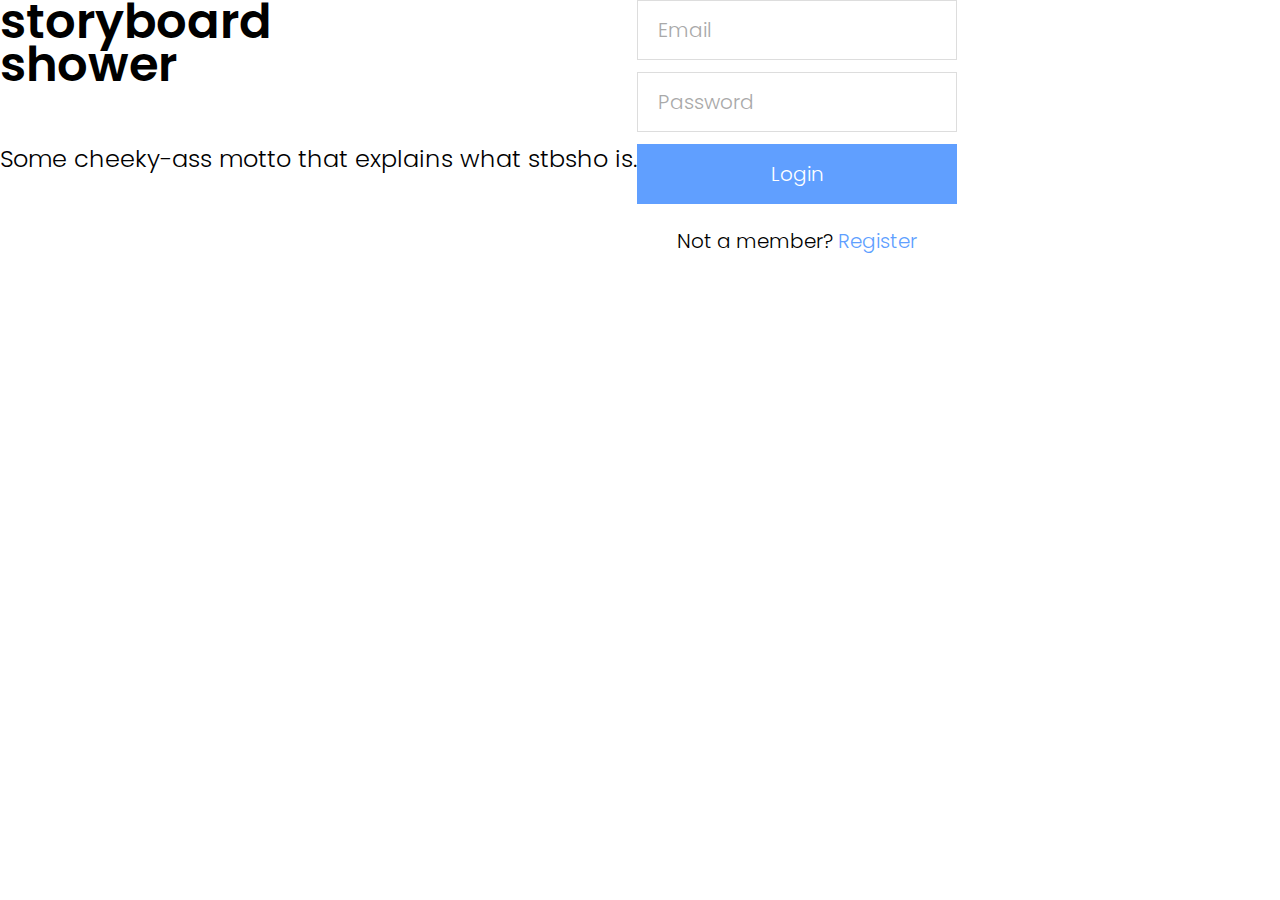
==== src/index.html @ 1dfa5d43 "Title and motto" ====
<html>
	<head>
		<title>Storyboard Shower</title>

		<link href="css/homepage.css" rel="stylesheet" />
	</head>
	<body>
		<div id="content">
			<div>
				<div id="title">
					storyboard<br/>shower
				</div>
				<div class="global-h3">
					Some cheeky-ass motto that explains what stbsho is.
				</div>
			</div>
			<div>
				<form id="login-form">
					<input 
						class="global-text-input global-h4" 
						type="text" placeholder="Email"
					/>
					<input 
						class="global-text-input global-h4" 
						type="password" placeholder="Password"
					/>
					<input
						class="global-button-accent global-h4"
						type="submit" value="Login" 
					/>
				</form>
				<div id="register-link" class="global-h4">
					Not a member?
					<a href="register.html">
						Register
					</a>
				</div>
			</div>
		</div>
	</body>
</html>
---- src/css/homepage.css ----
@import url(./global.css);

#content {
	display: flex;
}

#title {
	font-size: 48px;
	font-weight: 600;
	line-height: 0.9;
	padding-bottom: 55px;
}

#login-form {
	display: flex;
	flex-direction: column;
}

#login-form input {
	width: 320px;
	height: 60px;
	margin-bottom: 12px;
}

#register-link {
	padding-top: 10px;
	text-align: center;
}
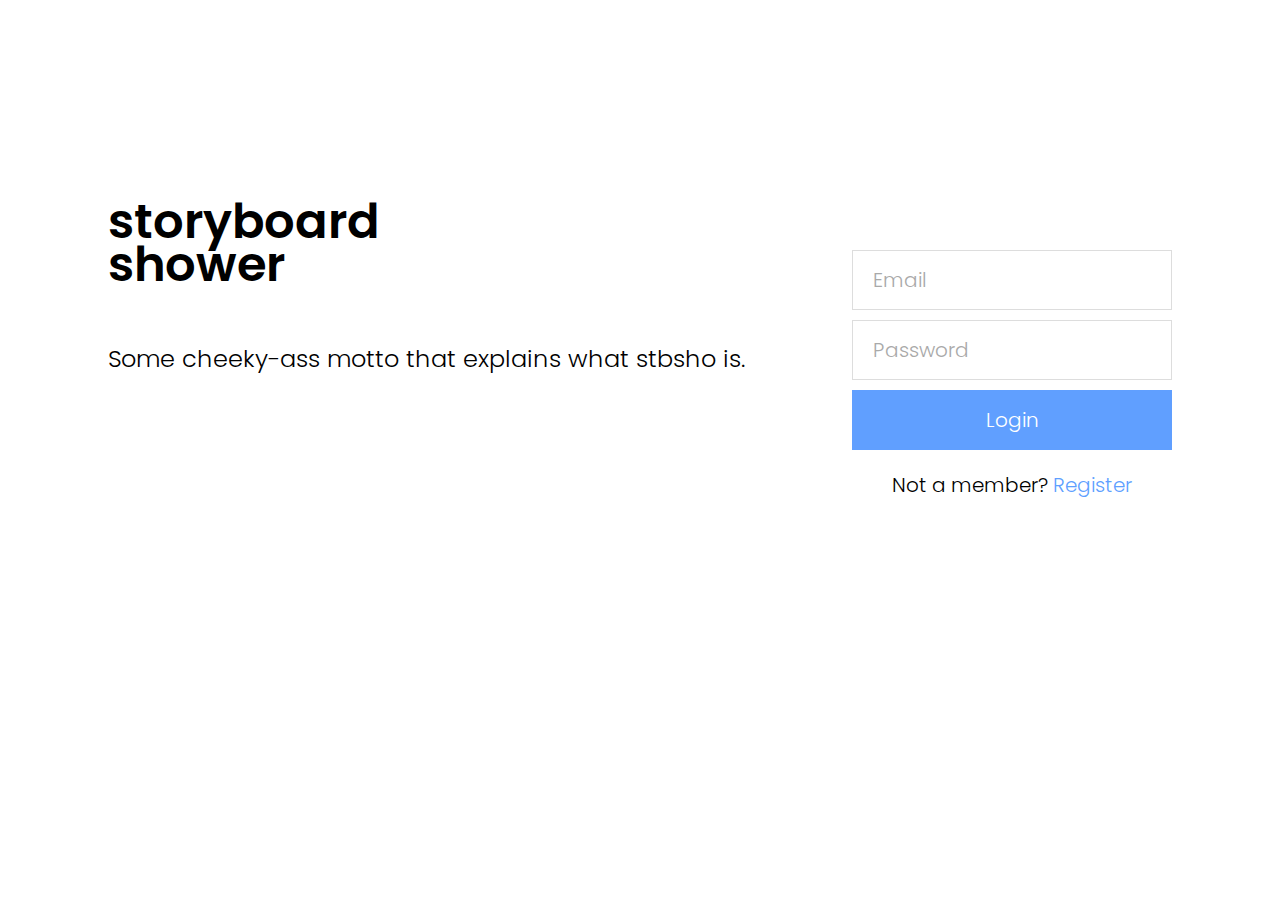
==== commit abc6cbc2: "Complete version list" ====
--- a/src/index.html
+++ b/src/index.html
@@ -25,7 +25,7 @@
 						type="password" placeholder="Password"
 					/>
 					<input
-						class="global-button-accent global-h4"
+						class="global-button global-button-accent global-h4"
 						type="submit" value="Login" 
 					/>
 				</form>
--- a/src/css/homepage.css
+++ b/src/css/homepage.css
@@ -2,16 +2,17 @@
 
 #content {
 	display: flex;
+	justify-content: space-evenly;
+	padding-top: 200px;
 }
 
 #title {
 	font-size: 48px;
-	font-weight: 600;
-	line-height: 0.9;
 	padding-bottom: 55px;
 }
 
 #login-form {
+	padding-top: 50px;
 	display: flex;
 	flex-direction: column;
 }
@@ -19,7 +20,7 @@
 #login-form input {
 	width: 320px;
 	height: 60px;
-	margin-bottom: 12px;
+	margin-bottom: 10px;
 }
 
 #register-link {
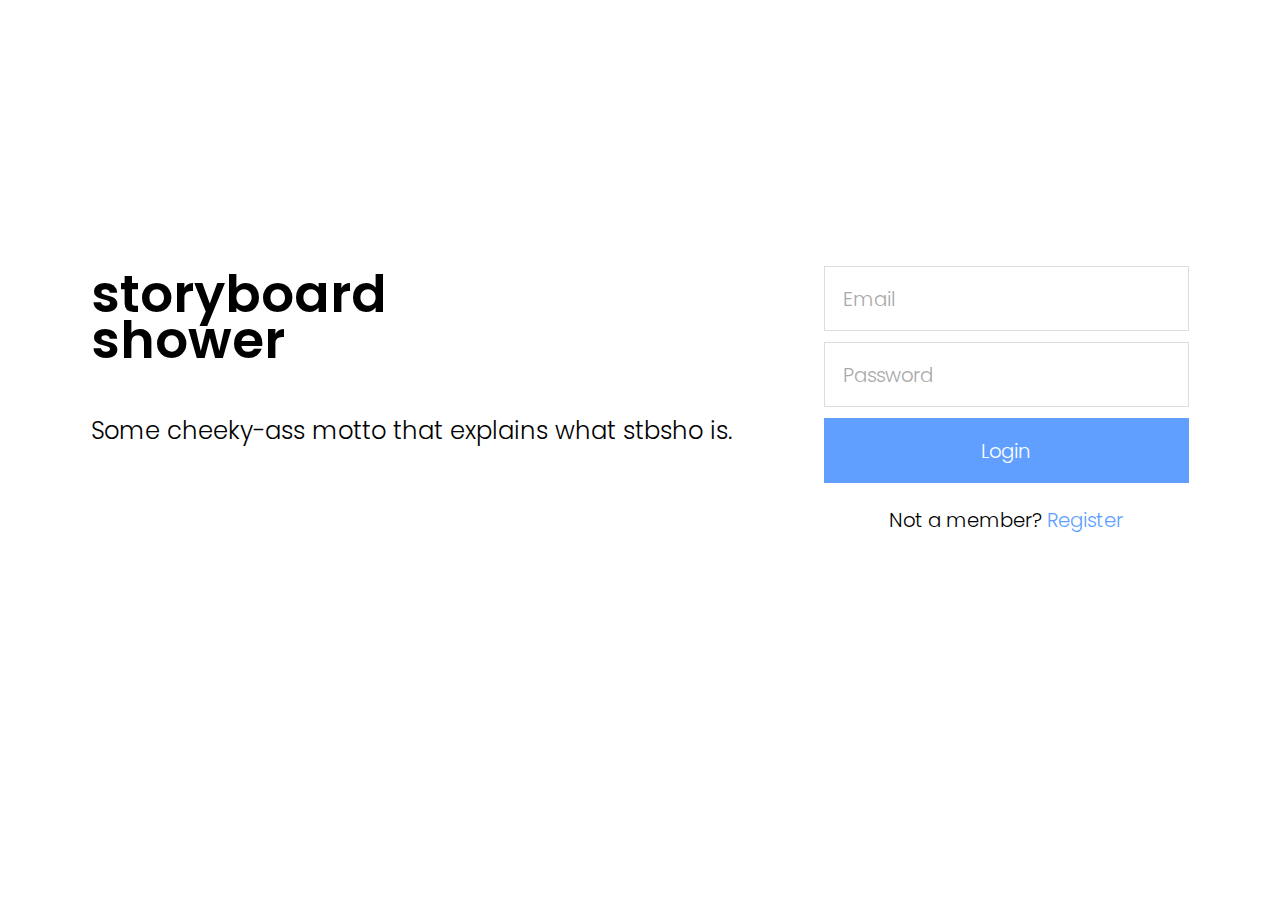
==== commit 30d5facc: "Basic login and redirection" ====
--- a/src/index.html
+++ b/src/index.html
@@ -1,41 +1,89 @@
 <html>
 	<head>
 		<title>Storyboard Shower</title>
-
 		<link href="css/homepage.css" rel="stylesheet" />
 	</head>
 	<body>
-		<div id="content">
-			<div>
-				<div id="title">
-					storyboard<br/>shower
+	</body>
+
+	<script>
+
+		const loggedPage = "./storyboards.html";
+
+		// If the session has AccessToken then go to storyboards.html
+		const accessToken = window.sessionStorage.getItem("AccessToken");
+		if (accessToken) {
+			window.location = loggedPage;
+		}
+
+		const pageTemplate = `
+			<div id="content">
+				<div>
+					<div id="title">
+						storyboard<br/>shower
+					</div>
+					<div class="global-h3">
+						Some cheeky-ass motto that explains what stbsho is.
+					</div>
 				</div>
-				<div class="global-h3">
-					Some cheeky-ass motto that explains what stbsho is.
+				<div>
+					<div id="login-form">
+						<input 
+							class="global-text-input global-h4 large-text-input" 
+							type="text" placeholder="Email"
+							id="login-email"
+						/>
+						<input 
+							class="global-text-input global-h4 large-text-input" 
+							type="password" placeholder="Password" 
+							id="login-password"
+						/>
+						<input
+							class="global-button global-button-accent global-h4"
+							type="submit" value="Login" id="login-button"
+						/>
+					</div>
+					<div id="register-link" class="global-h4">
+						Not a member?
+						<a href="register.html">
+							Register
+						</a>
+					</div>
 				</div>
 			</div>
-			<div>
-				<form id="login-form">
-					<input 
-						class="global-text-input global-h4" 
-						type="text" placeholder="Email"
-					/>
-					<input 
-						class="global-text-input global-h4" 
-						type="password" placeholder="Password"
-					/>
-					<input
-						class="global-button global-button-accent global-h4"
-						type="submit" value="Login" 
-					/>
-				</form>
-				<div id="register-link" class="global-h4">
-					Not a member?
-					<a href="register.html">
-						Register
-					</a>
-				</div>
-			</div>
-		</div>
-	</body>
+		`;
+
+		document.body.innerHTML = pageTemplate;
+
+		const loginBtnElem = document.getElementById("login-button");
+		loginBtnElem.onclick = event => {
+			const emailElem = document.getElementById("login-email");
+			const passwordElem = document.getElementById("login-password");
+			login(emailElem.value, passwordElem.value)
+			.then(() => {
+				window.location = loggedPage;
+			})
+		}
+
+		function login(email, password) {
+			const body = {
+				"email": email, 
+				"password": password,
+			}
+			const apiUrl = "https://04uc18437f.execute-api.eu-west-1.amazonaws.com/auth/login"
+			return fetch(apiUrl, {
+				method: "POST",
+				headers: {
+					"Content-Type": "application/json",
+				},
+				body: JSON.stringify(body),
+			})
+			.then(res => res.json())
+			.then(json => {
+				for (let key in json) {
+					window.sessionStorage.setItem(key, json[key]);
+				}
+			});
+		}
+	</script>
 </html>--- a/src/css/homepage.css
+++ b/src/css/homepage.css
@@ -1,29 +1,34 @@
 @import url(./global.css);
 
 #content {
+	height: 80%;
 	display: flex;
 	justify-content: space-evenly;
-	padding-top: 200px;
+	align-items: center;
 }
 
 #title {
-	font-size: 48px;
-	padding-bottom: 55px;
+	font-size: 3.4rem;
+	padding-bottom: 3.2rem;
 }
 
 #login-form {
-	padding-top: 50px;
+	padding-top: 5.3rem;
 	display: flex;
 	flex-direction: column;
 }
 
 #login-form input {
-	width: 320px;
-	height: 60px;
-	margin-bottom: 10px;
+	width: 24rem;
+	height: 4.3rem;
+	margin-bottom: 0.7rem;
 }
 
 #register-link {
-	padding-top: 10px;
+	padding-top: 0.7rem;
 	text-align: center;
+}
+
+.large-text-input {
+	padding: 1.2rem;
 }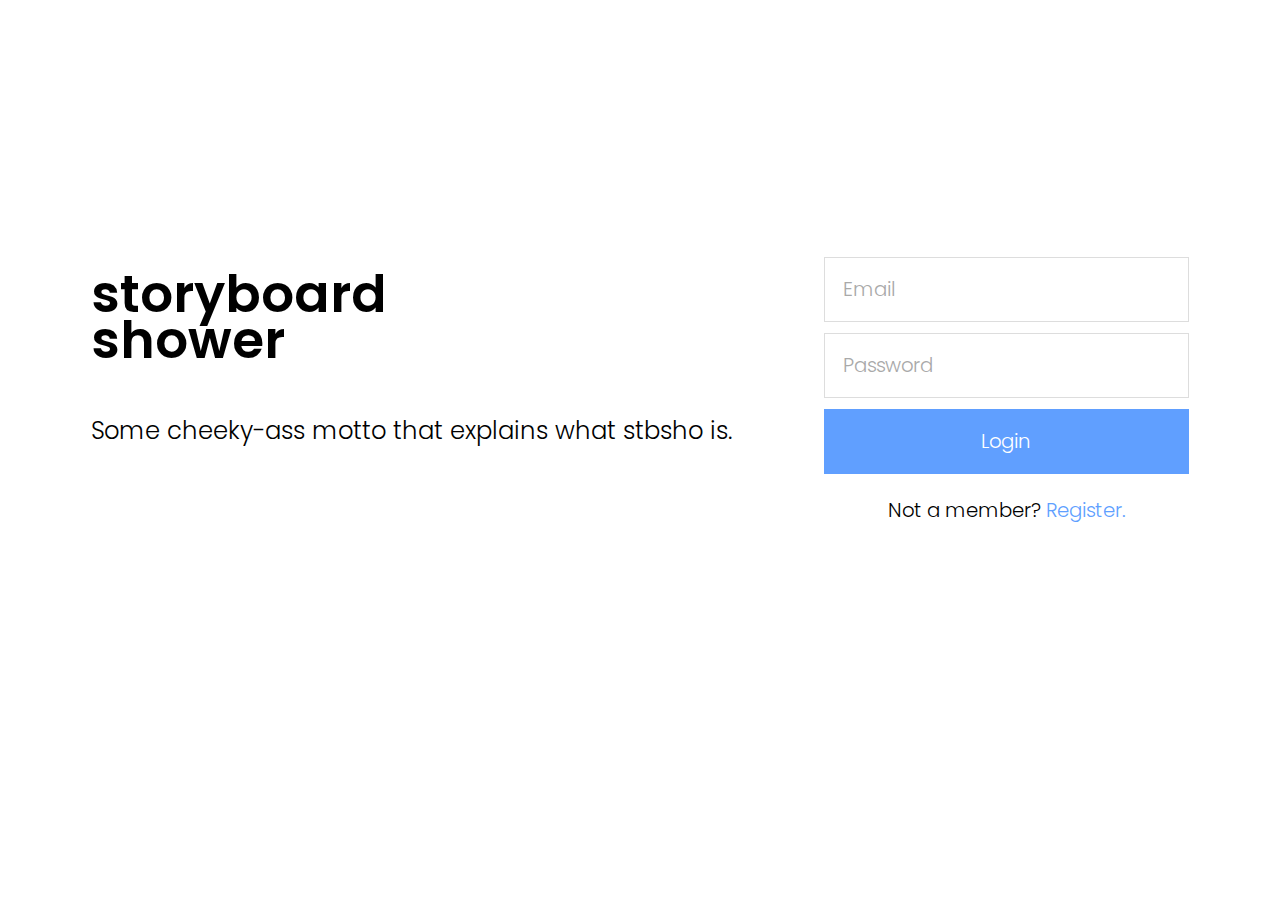
==== commit 825f425d: "Login error message" ====
--- a/src/index.html
+++ b/src/index.html
@@ -27,7 +27,10 @@
 					</div>
 				</div>
 				<div>
-					<div id="login-form">
+					<form id="login-form">
+						<div id="login-error" class="global-transparent">
+							Incorrect email or password!
+						</div>
 						<input 
 							class="global-text-input global-h4 large-text-input" 
 							type="text" placeholder="Email"
@@ -42,11 +45,11 @@
 							class="global-button global-button-accent global-h4"
 							type="submit" value="Login" id="login-button"
 						/>
-					</div>
+					</form>
 					<div id="register-link" class="global-h4">
 						Not a member?
 						<a href="register.html">
-							Register
+							Register.
 						</a>
 					</div>
 				</div>
@@ -55,14 +58,35 @@
 
 		document.body.innerHTML = pageTemplate;
 
+		const loginFormElem = document.getElementById("login-form");
+		const emailElem = document.getElementById("login-email");
+		const passwordElem = document.getElementById("login-password");
 		const loginBtnElem = document.getElementById("login-button");
-		loginBtnElem.onclick = event => {
-			const emailElem = document.getElementById("login-email");
-			const passwordElem = document.getElementById("login-password");
+		const loginErrorElem = document.getElementById("login-error");
+		loginFormElem.onsubmit = event => {
+			loginErrorElem.classList.add("global-transparent");
+			loginBtnElem.classList.remove("global-button-accent");
+			loginBtnElem.classList.add("global-button-disabled");
+			loginBtnElem.disabled = true;
+			loginBtnElem.value = "Authenticating...";
+			emailElem.disabled = true;
+			passwordElem.disabled = true;
 			login(emailElem.value, passwordElem.value)
 			.then(() => {
+				console.debug("Logged in.");
 				window.location = loggedPage;
 			})
+			.catch(() => {
+				loginErrorElem.classList.remove("global-transparent");
+				loginBtnElem.classList.add("global-button-accent");
+				loginBtnElem.classList.remove("global-button-disabled");
+				loginBtnElem.disabled = false;
+				loginBtnElem.value = "Login";
+				emailElem.disabled = false;
+				passwordElem.disabled = false;
+				passwordElem.value = "";
+			});
+			event.preventDefault();
 		}
 
 		function login(email, password) {
@@ -78,11 +102,24 @@
 				},
 				body: JSON.stringify(body),
 			})
-			.then(res => res.json())
+			.then(res => {
+				if (res.ok) {
+					return res.json();
+				}
+				return Promise.reject(res);
+			})
 			.then(json => {
 				for (let key in json) {
 					window.sessionStorage.setItem(key, json[key]);
 				}
+			})
+			.catch(res => {
+				if (res.status == 401) {
+					return Promise.reject();
+				}
+				throw new Error(
+					`Login query returned unexpected ${res.status}.`
+				);
 			});
 		}
 	</script>
--- a/src/css/homepage.css
+++ b/src/css/homepage.css
@@ -13,9 +13,16 @@
 }
 
 #login-form {
-	padding-top: 5.3rem;
 	display: flex;
 	flex-direction: column;
+}
+
+#login-error {
+	background-color: var(--color-error-bg);
+	color: var(--color-error-text);
+	padding: 1rem;
+	text-align: center;
+	margin-bottom: 0.7rem;
 }
 
 #login-form input {
